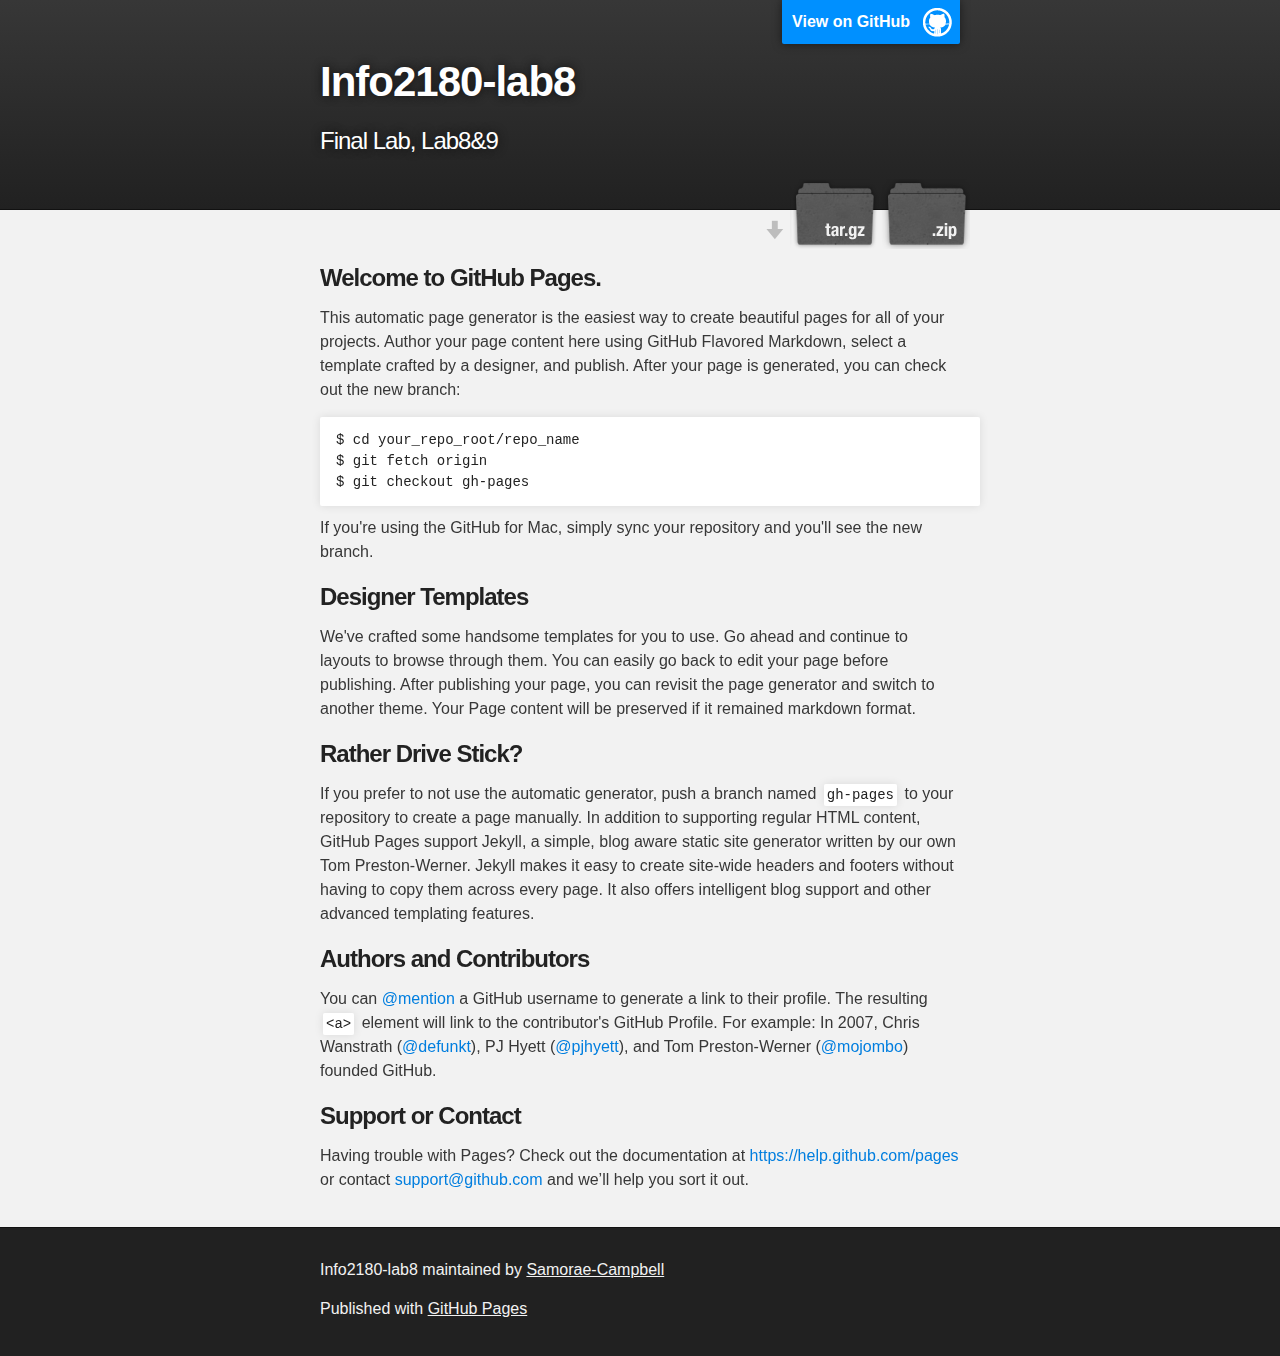
==== index.html @ 90c97322 "Create gh-pages branch via GitHub" ====
<!DOCTYPE html>
<html>

  <head>
    <meta charset='utf-8'>
    <meta http-equiv="X-UA-Compatible" content="chrome=1">
    <meta name="description" content="Info2180-lab8 : Final Lab, Lab8&amp;9">

    <link rel="stylesheet" type="text/css" media="screen" href="stylesheets/stylesheet.css">

    <title>Info2180-lab8</title>
  </head>

  <body>

    <!-- HEADER -->
    <div id="header_wrap" class="outer">
        <header class="inner">
          <a id="forkme_banner" href="https://github.com/Samorae-Campbell/info2180-lab8">View on GitHub</a>

          <h1 id="project_title">Info2180-lab8</h1>
          <h2 id="project_tagline">Final Lab, Lab8&amp;9</h2>

            <section id="downloads">
              <a class="zip_download_link" href="https://github.com/Samorae-Campbell/info2180-lab8/zipball/master">Download this project as a .zip file</a>
              <a class="tar_download_link" href="https://github.com/Samorae-Campbell/info2180-lab8/tarball/master">Download this project as a tar.gz file</a>
            </section>
        </header>
    </div>

    <!-- MAIN CONTENT -->
    <div id="main_content_wrap" class="outer">
      <section id="main_content" class="inner">
        <h3>
<a id="welcome-to-github-pages" class="anchor" href="#welcome-to-github-pages" aria-hidden="true"><span class="octicon octicon-link"></span></a>Welcome to GitHub Pages.</h3>

<p>This automatic page generator is the easiest way to create beautiful pages for all of your projects. Author your page content here using GitHub Flavored Markdown, select a template crafted by a designer, and publish. After your page is generated, you can check out the new branch:</p>

<pre><code>$ cd your_repo_root/repo_name
$ git fetch origin
$ git checkout gh-pages
</code></pre>

<p>If you're using the GitHub for Mac, simply sync your repository and you'll see the new branch.</p>

<h3>
<a id="designer-templates" class="anchor" href="#designer-templates" aria-hidden="true"><span class="octicon octicon-link"></span></a>Designer Templates</h3>

<p>We've crafted some handsome templates for you to use. Go ahead and continue to layouts to browse through them. You can easily go back to edit your page before publishing. After publishing your page, you can revisit the page generator and switch to another theme. Your Page content will be preserved if it remained markdown format.</p>

<h3>
<a id="rather-drive-stick" class="anchor" href="#rather-drive-stick" aria-hidden="true"><span class="octicon octicon-link"></span></a>Rather Drive Stick?</h3>

<p>If you prefer to not use the automatic generator, push a branch named <code>gh-pages</code> to your repository to create a page manually. In addition to supporting regular HTML content, GitHub Pages support Jekyll, a simple, blog aware static site generator written by our own Tom Preston-Werner. Jekyll makes it easy to create site-wide headers and footers without having to copy them across every page. It also offers intelligent blog support and other advanced templating features.</p>

<h3>
<a id="authors-and-contributors" class="anchor" href="#authors-and-contributors" aria-hidden="true"><span class="octicon octicon-link"></span></a>Authors and Contributors</h3>

<p>You can <a href="https://github.com/blog/821" class="user-mention">@mention</a> a GitHub username to generate a link to their profile. The resulting <code>&lt;a&gt;</code> element will link to the contributor's GitHub Profile. For example: In 2007, Chris Wanstrath (<a href="https://github.com/defunkt" class="user-mention">@defunkt</a>), PJ Hyett (<a href="https://github.com/pjhyett" class="user-mention">@pjhyett</a>), and Tom Preston-Werner (<a href="https://github.com/mojombo" class="user-mention">@mojombo</a>) founded GitHub.</p>

<h3>
<a id="support-or-contact" class="anchor" href="#support-or-contact" aria-hidden="true"><span class="octicon octicon-link"></span></a>Support or Contact</h3>

<p>Having trouble with Pages? Check out the documentation at <a href="https://help.github.com/pages">https://help.github.com/pages</a> or contact <a href="mailto:support@github.com">support@github.com</a> and we’ll help you sort it out.</p>
      </section>
    </div>

    <!-- FOOTER  -->
    <div id="footer_wrap" class="outer">
      <footer class="inner">
        <p class="copyright">Info2180-lab8 maintained by <a href="https://github.com/Samorae-Campbell">Samorae-Campbell</a></p>
        <p>Published with <a href="http://pages.github.com">GitHub Pages</a></p>
      </footer>
    </div>

    

  </body>
</html>
---- stylesheets/stylesheet.css ----
/*******************************************************************************
Slate Theme for GitHub Pages
by Jason Costello, @jsncostello
*******************************************************************************/

@import url(pygment_trac.css);

/*******************************************************************************
MeyerWeb Reset
*******************************************************************************/

html, body, div, span, applet, object, iframe,
h1, h2, h3, h4, h5, h6, p, blockquote, pre,
a, abbr, acronym, address, big, cite, code,
del, dfn, em, img, ins, kbd, q, s, samp,
small, strike, strong, sub, sup, tt, var,
b, u, i, center,
dl, dt, dd, ol, ul, li,
fieldset, form, label, legend,
table, caption, tbody, tfoot, thead, tr, th, td,
article, aside, canvas, details, embed,
figure, figcaption, footer, header, hgroup,
menu, nav, output, ruby, section, summary,
time, mark, audio, video {
  margin: 0;
  padding: 0;
  border: 0;
  font: inherit;
  vertical-align: baseline;
}

/* HTML5 display-role reset for older browsers */
article, aside, details, figcaption, figure,
footer, header, hgroup, menu, nav, section {
  display: block;
}

ol, ul {
  list-style: none;
}

table {
  border-collapse: collapse;
  border-spacing: 0;
}

/*******************************************************************************
Theme Styles
*******************************************************************************/

body {
  box-sizing: border-box;
  color:#373737;
  background: #212121;
  font-size: 16px;
  font-family: 'Myriad Pro', Calibri, Helvetica, Arial, sans-serif;
  line-height: 1.5;
  -webkit-font-smoothing: antialiased;
}

h1, h2, h3, h4, h5, h6 {
  margin: 10px 0;
  font-weight: 700;
  color:#222222;
  font-family: 'Lucida Grande', 'Calibri', Helvetica, Arial, sans-serif;
  letter-spacing: -1px;
}

h1 {
  font-size: 36px;
  font-weight: 700;
}

h2 {
  padding-bottom: 10px;
  font-size: 32px;
  background: url('../images/bg_hr.png') repeat-x bottom;
}

h3 {
  font-size: 24px;
}

h4 {
  font-size: 21px;
}

h5 {
  font-size: 18px;
}

h6 {
  font-size: 16px;
}

p {
  margin: 10px 0 15px 0;
}

footer p {
  color: #f2f2f2;
}

a {
  text-decoration: none;
  color: #007edf;
  text-shadow: none;

  transition: color 0.5s ease;
  transition: text-shadow 0.5s ease;
  -webkit-transition: color 0.5s ease;
  -webkit-transition: text-shadow 0.5s ease;
  -moz-transition: color 0.5s ease;
  -moz-transition: text-shadow 0.5s ease;
  -o-transition: color 0.5s ease;
  -o-transition: text-shadow 0.5s ease;
  -ms-transition: color 0.5s ease;
  -ms-transition: text-shadow 0.5s ease;
}

a:hover, a:focus {text-decoration: underline;}

footer a {
  color: #F2F2F2;
  text-decoration: underline;
}

em {
  font-style: italic;
}

strong {
  font-weight: bold;
}

img {
  position: relative;
  margin: 0 auto;
  max-width: 739px;
  padding: 5px;
  margin: 10px 0 10px 0;
  border: 1px solid #ebebeb;

  box-shadow: 0 0 5px #ebebeb;
  -webkit-box-shadow: 0 0 5px #ebebeb;
  -moz-box-shadow: 0 0 5px #ebebeb;
  -o-box-shadow: 0 0 5px #ebebeb;
  -ms-box-shadow: 0 0 5px #ebebeb;
}

p img {
  display: inline;
  margin: 0;
  padding: 0;
  vertical-align: middle;
  text-align: center;
  border: none;
}

pre, code {
  width: 100%;
  color: #222;
  background-color: #fff;

  font-family: Monaco, "Bitstream Vera Sans Mono", "Lucida Console", Terminal, monospace;
  font-size: 14px;

  border-radius: 2px;
  -moz-border-radius: 2px;
  -webkit-border-radius: 2px;
}

pre {
  width: 100%;
  padding: 10px;
  box-shadow: 0 0 10px rgba(0,0,0,.1);
  overflow: auto;
}

code {
  padding: 3px;
  margin: 0 3px;
  box-shadow: 0 0 10px rgba(0,0,0,.1);
}

pre code {
  display: block;
  box-shadow: none;
}

blockquote {
  color: #666;
  margin-bottom: 20px;
  padding: 0 0 0 20px;
  border-left: 3px solid #bbb;
}


ul, ol, dl {
  margin-bottom: 15px
}

ul {
  list-style-position: inside;
  list-style: disc;
  padding-left: 20px;
}

ol {
  list-style-position: inside;
  list-style: decimal;
  padding-left: 20px;
}

dl dt {
  font-weight: bold;
}

dl dd {
  padding-left: 20px;
  font-style: italic;
}

dl p {
  padding-left: 20px;
  font-style: italic;
}

hr {
  height: 1px;
  margin-bottom: 5px;
  border: none;
  background: url('../images/bg_hr.png') repeat-x center;
}

table {
  border: 1px solid #373737;
  margin-bottom: 20px;
  text-align: left;
 }

th {
  font-family: 'Lucida Grande', 'Helvetica Neue', Helvetica, Arial, sans-serif;
  padding: 10px;
  background: #373737;
  color: #fff;
 }

td {
  padding: 10px;
  border: 1px solid #373737;
 }

form {
  background: #f2f2f2;
  padding: 20px;
}

/*******************************************************************************
Full-Width Styles
*******************************************************************************/

.outer {
  width: 100%;
}

.inner {
  position: relative;
  max-width: 640px;
  padding: 20px 10px;
  margin: 0 auto;
}

#forkme_banner {
  display: block;
  position: absolute;
  top:0;
  right: 10px;
  z-index: 10;
  padding: 10px 50px 10px 10px;
  color: #fff;
  background: url('../images/blacktocat.png') #0090ff no-repeat 95% 50%;
  font-weight: 700;
  box-shadow: 0 0 10px rgba(0,0,0,.5);
  border-bottom-left-radius: 2px;
  border-bottom-right-radius: 2px;
}

#header_wrap {
  background: #212121;
  background: -moz-linear-gradient(top, #373737, #212121);
  background: -webkit-linear-gradient(top, #373737, #212121);
  background: -ms-linear-gradient(top, #373737, #212121);
  background: -o-linear-gradient(top, #373737, #212121);
  background: linear-gradient(top, #373737, #212121);
}

#header_wrap .inner {
  padding: 50px 10px 30px 10px;
}

#project_title {
  margin: 0;
  color: #fff;
  font-size: 42px;
  font-weight: 700;
  text-shadow: #111 0px 0px 10px;
}

#project_tagline {
  color: #fff;
  font-size: 24px;
  font-weight: 300;
  background: none;
  text-shadow: #111 0px 0px 10px;
}

#downloads {
  position: absolute;
  width: 210px;
  z-index: 10;
  bottom: -40px;
  right: 0;
  height: 70px;
  background: url('../images/icon_download.png') no-repeat 0% 90%;
}

.zip_download_link {
  display: block;
  float: right;
  width: 90px;
  height:70px;
  text-indent: -5000px;
  overflow: hidden;
  background: url(../images/sprite_download.png) no-repeat bottom left;
}

.tar_download_link {
  display: block;
  float: right;
  width: 90px;
  height:70px;
  text-indent: -5000px;
  overflow: hidden;
  background: url(../images/sprite_download.png) no-repeat bottom right;
  margin-left: 10px;
}

.zip_download_link:hover {
  background: url(../images/sprite_download.png) no-repeat top left;
}

.tar_download_link:hover {
  background: url(../images/sprite_download.png) no-repeat top right;
}

#main_content_wrap {
  background: #f2f2f2;
  border-top: 1px solid #111;
  border-bottom: 1px solid #111;
}

#main_content {
  padding-top: 40px;
}

#footer_wrap {
  background: #212121;
}



/*******************************************************************************
Small Device Styles
*******************************************************************************/

@media screen and (max-width: 480px) {
  body {
    font-size:14px;
  }

  #downloads {
    display: none;
  }

  .inner {
    min-width: 320px;
    max-width: 480px;
  }

  #project_title {
  font-size: 32px;
  }

  h1 {
    font-size: 28px;
  }

  h2 {
    font-size: 24px;
  }

  h3 {
    font-size: 21px;
  }

  h4 {
    font-size: 18px;
  }

  h5 {
    font-size: 14px;
  }

  h6 {
    font-size: 12px;
  }

  code, pre {
    min-width: 320px;
    max-width: 480px;
    font-size: 11px;
  }

}
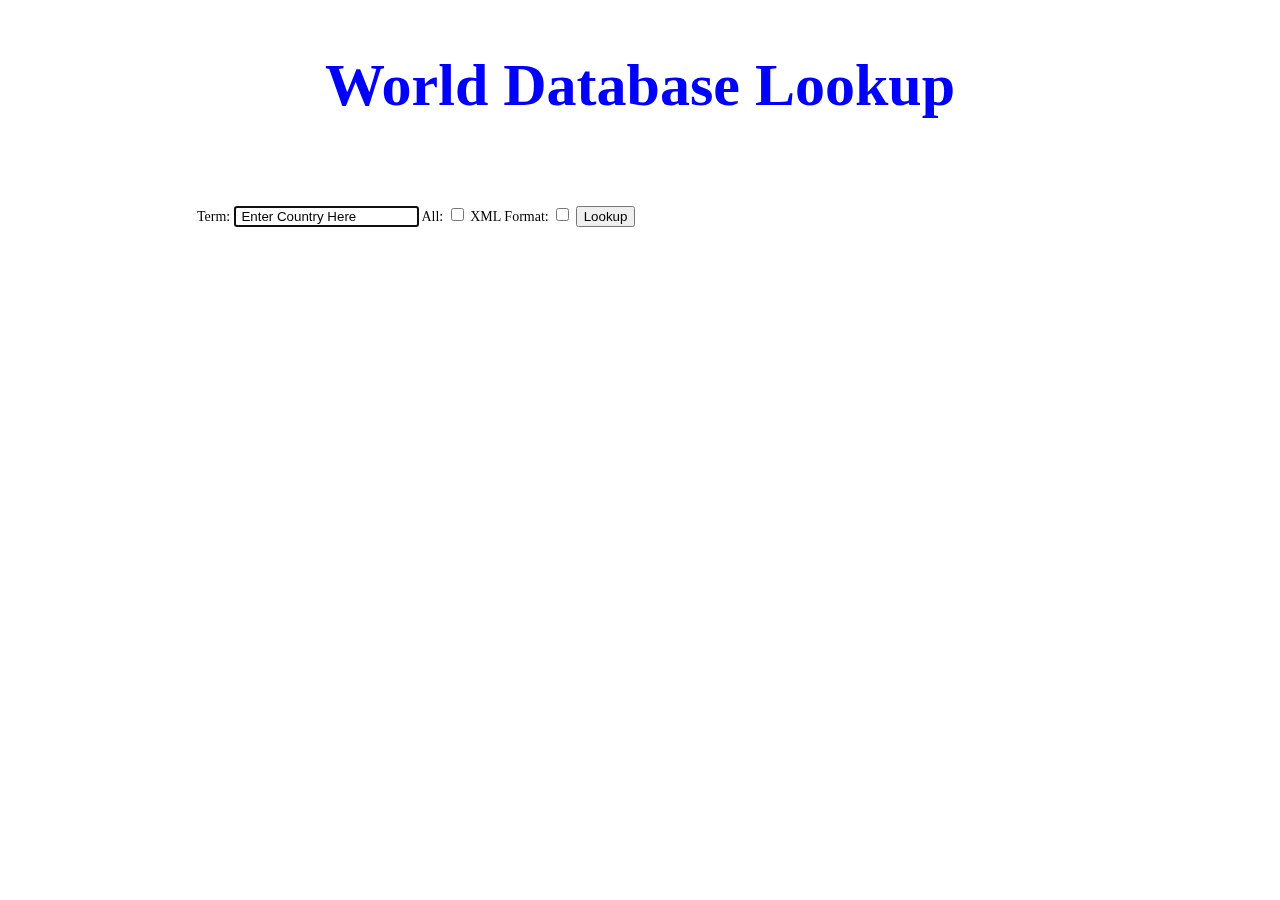
==== commit 48909c08: "Meh.." ====
--- a/index.html
+++ b/index.html
@@ -1,79 +1,47 @@
+
 <!DOCTYPE html>
 <html>
 
-  <head>
-    <meta charset='utf-8'>
-    <meta http-equiv="X-UA-Compatible" content="chrome=1">
-    <meta name="description" content="Info2180-lab8 : Final Lab, Lab8&amp;9">
 
-    <link rel="stylesheet" type="text/css" media="screen" href="stylesheets/stylesheet.css">
+	<head>
+		<title>World Database Lookup</title>
+		
+		<!-- you can modify this as needed or to your preference -->
+		<link href="world.css" type="text/css" rel="stylesheet" />
 
-    <title>Info2180-lab8</title>
-  </head>
+		<script src="prototype.js"></script>
 
-  <body>
-
-    <!-- HEADER -->
-    <div id="header_wrap" class="outer">
-        <header class="inner">
-          <a id="forkme_banner" href="https://github.com/Samorae-Campbell/info2180-lab8">View on GitHub</a>
-
-          <h1 id="project_title">Info2180-lab8</h1>
-          <h2 id="project_tagline">Final Lab, Lab8&amp;9</h2>
-
-            <section id="downloads">
-              <a class="zip_download_link" href="https://github.com/Samorae-Campbell/info2180-lab8/zipball/master">Download this project as a .zip file</a>
-              <a class="tar_download_link" href="https://github.com/Samorae-Campbell/info2180-lab8/tarball/master">Download this project as a tar.gz file</a>
-            </section>
-        </header>
-    </div>
-
-    <!-- MAIN CONTENT -->
-    <div id="main_content_wrap" class="outer">
-      <section id="main_content" class="inner">
-        <h3>
-<a id="welcome-to-github-pages" class="anchor" href="#welcome-to-github-pages" aria-hidden="true"><span class="octicon octicon-link"></span></a>Welcome to GitHub Pages.</h3>
-
-<p>This automatic page generator is the easiest way to create beautiful pages for all of your projects. Author your page content here using GitHub Flavored Markdown, select a template crafted by a designer, and publish. After your page is generated, you can check out the new branch:</p>
-
-<pre><code>$ cd your_repo_root/repo_name
-$ git fetch origin
-$ git checkout gh-pages
-</code></pre>
-
-<p>If you're using the GitHub for Mac, simply sync your repository and you'll see the new branch.</p>
-
-<h3>
-<a id="designer-templates" class="anchor" href="#designer-templates" aria-hidden="true"><span class="octicon octicon-link"></span></a>Designer Templates</h3>
-
-<p>We've crafted some handsome templates for you to use. Go ahead and continue to layouts to browse through them. You can easily go back to edit your page before publishing. After publishing your page, you can revisit the page generator and switch to another theme. Your Page content will be preserved if it remained markdown format.</p>
-
-<h3>
-<a id="rather-drive-stick" class="anchor" href="#rather-drive-stick" aria-hidden="true"><span class="octicon octicon-link"></span></a>Rather Drive Stick?</h3>
-
-<p>If you prefer to not use the automatic generator, push a branch named <code>gh-pages</code> to your repository to create a page manually. In addition to supporting regular HTML content, GitHub Pages support Jekyll, a simple, blog aware static site generator written by our own Tom Preston-Werner. Jekyll makes it easy to create site-wide headers and footers without having to copy them across every page. It also offers intelligent blog support and other advanced templating features.</p>
-
-<h3>
-<a id="authors-and-contributors" class="anchor" href="#authors-and-contributors" aria-hidden="true"><span class="octicon octicon-link"></span></a>Authors and Contributors</h3>
-
-<p>You can <a href="https://github.com/blog/821" class="user-mention">@mention</a> a GitHub username to generate a link to their profile. The resulting <code>&lt;a&gt;</code> element will link to the contributor's GitHub Profile. For example: In 2007, Chris Wanstrath (<a href="https://github.com/defunkt" class="user-mention">@defunkt</a>), PJ Hyett (<a href="https://github.com/pjhyett" class="user-mention">@pjhyett</a>), and Tom Preston-Werner (<a href="https://github.com/mojombo" class="user-mention">@mojombo</a>) founded GitHub.</p>
-
-<h3>
-<a id="support-or-contact" class="anchor" href="#support-or-contact" aria-hidden="true"><span class="octicon octicon-link"></span></a>Support or Contact</h3>
-
-<p>Having trouble with Pages? Check out the documentation at <a href="https://help.github.com/pages">https://help.github.com/pages</a> or contact <a href="mailto:support@github.com">support@github.com</a> and we’ll help you sort it out.</p>
-      </section>
-    </div>
-
-    <!-- FOOTER  -->
-    <div id="footer_wrap" class="outer">
-      <footer class="inner">
-        <p class="copyright">Info2180-lab8 maintained by <a href="https://github.com/Samorae-Campbell">Samorae-Campbell</a></p>
-        <p>Published with <a href="http://pages.github.com">GitHub Pages</a></p>
-      </footer>
-    </div>
-
-    
-
-  </body>
+		<!-- you write this -->
+		<script src="world.js" type="text/javascript"></script>
+	</head>
+	
+	<body class="body">
+		<iframe id="videobcg" width="854" height="510" src="//www.youtube.com/embed/NtDG-Cnj-pw" frameborder="0" allowfullscreen></iframe>
+		
+		<!--<iframe id="videobcg" width="420" height="315" autoplay="true" muted="muted"
+			src="http://www.youtube.com/embed/XGSy3_Czz8k">
+		</iframe>*/-->
+		
+		
+		<h1>World Database Lookup</h1>
+		
+		<div id="controls">
+			Term:
+			<input id="term" type="text" value="Jamaica" autofocus="autofocus" />
+			All:
+			<input id="all" type="checkbox" />
+			XML Format:
+			<input id="xml" type="checkbox" />
+			<button id="lookup">Lookup</button>
+		</div>
+		
+		<div id="result">
+			<!-- definition(s) will appear here -->
+		</div>
+		
+		<div id="related">
+			<!-- other words for same author will appear here, later (JSON) -->
+		</div>
+		
+	</body>
 </html>
--- a/world.css
+++ b/world.css
@@ -0,0 +1,85 @@
+html { 
+  background: url(http://abstractatus.com/images/2013/07/a-good-desktop-background-xpx-a-good-day-to.jpg) no-repeat center center fixed; 
+  -webkit-background-size: cover;
+  -moz-background-size: cover;
+  -o-background-size: cover;
+  background-size: cover;
+}
+
+body{
+	color: black;
+	font-size: 87.5%; /* Base font size is usually 14 (pixels) */
+	font-family: Arial, 'Lucida Sans Unicode';
+	line-height: 1.5;
+	text-align:left;
+}
+
+.body{
+	margin: 0 auto; 
+	width: 70%;
+	clear: both;
+	
+}
+
+h1{
+    text-align: center;
+    font-size: 60px;
+    font-family: garamond;
+    color: blue;
+}
+
+#controls{
+    margin-top: 70px;
+    font-family: clarendon;
+    background-color: white;
+    border-radius: 5px;
+    border: 5px inset solid blue;
+    padding: 5px;
+}
+
+#result{
+    margin-top: 20px;
+    margin-bottom: 20px;
+    font-family: clarendon;
+     border-radius: 5px;
+    border: 2px inset solid black;
+    padding: 5px;
+}
+
+li{
+    margin-top: 20px;
+    margin-bottom: 20px;
+    font-family: clarendon;
+    background-color: grey;
+    border-radius: 5px;
+    border: 2px inset solid black;
+    padding: 5px;
+}
+
+
+
+
+name{
+    font-size: 70px;
+    font-family: futura;
+}
+
+ruler{
+    font-size: 14px;
+    font-family: futura;
+    text-shadow: 1px 1px white;
+}
+
+
+#videobcg { 
+     position: fixed;
+     top: 0px;
+     left: 0px;
+     min-width: 100%;
+     min-height: 100%;
+     width: auto;
+     height: auto;
+     z-index: -1000;
+     overflow: hidden;
+}
+
